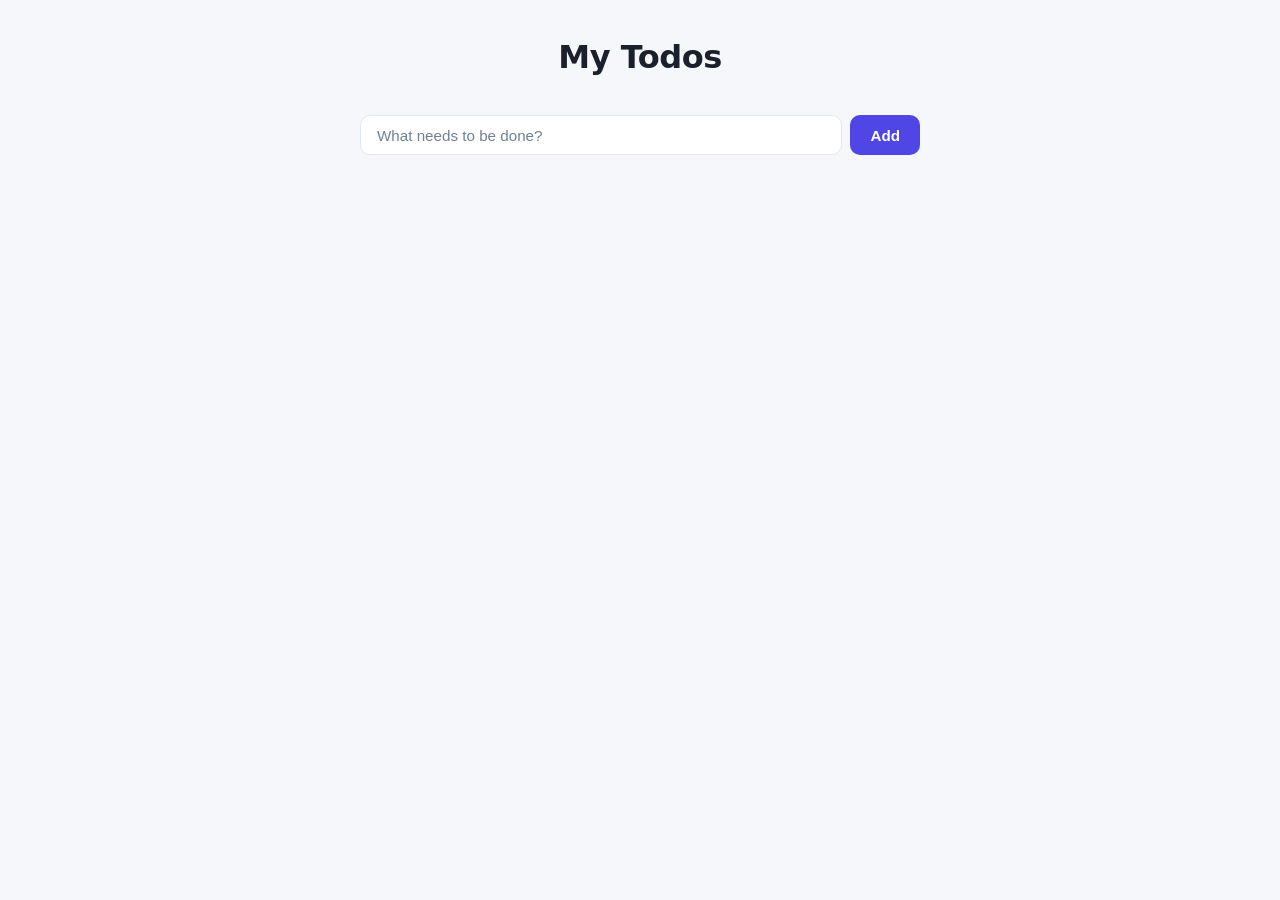
==== static/index.html @ 1c407d69 "Initial commit" ====
<!DOCTYPE html>
<html lang="en">
<head>
  <meta charset="UTF-8" />
  <meta name="viewport" content="width=device-width, initial-scale=1.0" />
  <title>Todos</title>
  <link rel="stylesheet" href="/static/style.css" />
</head>
<body>
  <div class="container">
    <header>
      <h1>My Todos</h1>
    </header>

    <form id="add-form">
      <input
        type="text"
        id="new-title"
        placeholder="What needs to be done?"
        autocomplete="off"
        required
      />
      <button type="submit">Add</button>
    </form>

    <section id="todo-section">
      <ul id="todo-list"></ul>
      <p id="empty-state">No todos yet — add one above.</p>
    </section>
  </div>

  <script src="/static/app.js"></script>
</body>
</html>
---- static/style.css ----
/* -----------------------------------------------------------------------
   Reset & base
----------------------------------------------------------------------- */
*, *::before, *::after {
  box-sizing: border-box;
  margin: 0;
  padding: 0;
}

:root {
  --bg:          #f5f7fa;
  --surface:     #ffffff;
  --border:      #e2e8f0;
  --text:        #1a202c;
  --muted:       #718096;
  --accent:      #4f46e5;
  --accent-hover:#4338ca;
  --danger:      #e53e3e;
  --danger-hover:#c53030;
  --done-text:   #a0aec0;
  --radius:      10px;
  --shadow:      0 4px 20px rgba(0, 0, 0, 0.07);
  --transition:  0.18s ease;
}

body {
  font-family: -apple-system, "Segoe UI", system-ui, sans-serif;
  font-size: 15px;
  line-height: 1.6;
  background: var(--bg);
  color: var(--text);
  min-height: 100vh;
  padding: 2rem 1rem 4rem;
}

/* -----------------------------------------------------------------------
   Layout
----------------------------------------------------------------------- */
.container {
  max-width: 560px;
  margin: 0 auto;
}

header {
  text-align: center;
  margin-bottom: 2rem;
}

header h1 {
  font-size: 2rem;
  font-weight: 700;
  letter-spacing: -0.5px;
  color: var(--text);
}

/* -----------------------------------------------------------------------
   Add form
----------------------------------------------------------------------- */
#add-form {
  display: flex;
  gap: 0.5rem;
  margin-bottom: 1.5rem;
}

#new-title {
  flex: 1;
  padding: 0.65rem 1rem;
  border: 1.5px solid var(--border);
  border-radius: var(--radius);
  font-size: 0.95rem;
  background: var(--surface);
  color: var(--text);
  transition: border-color var(--transition), box-shadow var(--transition);
  outline: none;
}

#new-title::placeholder {
  color: var(--muted);
}

#new-title:focus {
  border-color: var(--accent);
  box-shadow: 0 0 0 3px rgba(79, 70, 229, 0.12);
}

#add-form button[type="submit"] {
  padding: 0.65rem 1.25rem;
  background: var(--accent);
  color: #fff;
  border: none;
  border-radius: var(--radius);
  font-size: 0.95rem;
  font-weight: 600;
  cursor: pointer;
  transition: background var(--transition), transform var(--transition);
  white-space: nowrap;
}

#add-form button[type="submit"]:hover {
  background: var(--accent-hover);
}

#add-form button[type="submit"]:active {
  transform: scale(0.97);
}

/* -----------------------------------------------------------------------
   Todo list
----------------------------------------------------------------------- */
#todo-section {
  background: var(--surface);
  border-radius: var(--radius);
  box-shadow: var(--shadow);
  overflow: hidden;
}

#todo-list {
  list-style: none;
}

.todo-item {
  display: flex;
  align-items: center;
  gap: 0.75rem;
  padding: 0.85rem 1rem;
  border-bottom: 1px solid var(--border);
  transition: background var(--transition);
}

.todo-item:last-child {
  border-bottom: none;
}

.todo-item:hover {
  background: #fafbff;
}

/* Checkbox */
.todo-item input[type="checkbox"] {
  appearance: none;
  -webkit-appearance: none;
  width: 1.15rem;
  height: 1.15rem;
  min-width: 1.15rem;
  border: 2px solid var(--border);
  border-radius: 50%;
  cursor: pointer;
  display: grid;
  place-items: center;
  transition: border-color var(--transition), background var(--transition);
}

.todo-item input[type="checkbox"]:hover {
  border-color: var(--accent);
}

.todo-item input[type="checkbox"]:checked {
  background: var(--accent);
  border-color: var(--accent);
}

.todo-item input[type="checkbox"]:checked::after {
  content: "";
  width: 0.35rem;
  height: 0.6rem;
  border: 2px solid #fff;
  border-top: none;
  border-left: none;
  transform: rotate(45deg) translate(-1px, -1px);
  display: block;
}

/* Title */
.todo-title {
  flex: 1;
  font-size: 0.95rem;
  word-break: break-word;
  transition: color var(--transition);
}

.todo-item.completed .todo-title {
  text-decoration: line-through;
  color: var(--done-text);
}

/* Delete button */
.delete-btn {
  background: none;
  border: none;
  cursor: pointer;
  color: var(--muted);
  font-size: 1.1rem;
  line-height: 1;
  padding: 0.2rem 0.3rem;
  border-radius: 6px;
  transition: color var(--transition), background var(--transition);
  opacity: 0;
}

.todo-item:hover .delete-btn {
  opacity: 1;
}

.delete-btn:hover {
  color: var(--danger);
  background: rgba(229, 62, 62, 0.08);
}

/* Empty state */
#empty-state {
  display: none;
  text-align: center;
  padding: 2.5rem 1rem;
  color: var(--muted);
  font-size: 0.9rem;
}

#empty-state.visible {
  display: block;
}

/* -----------------------------------------------------------------------
   Responsive
----------------------------------------------------------------------- */
@media (max-width: 480px) {
  header h1 {
    font-size: 1.6rem;
  }

  #add-form {
    flex-direction: column;
  }

  #add-form button[type="submit"] {
    width: 100%;
  }

  .delete-btn {
    opacity: 1;
  }
}
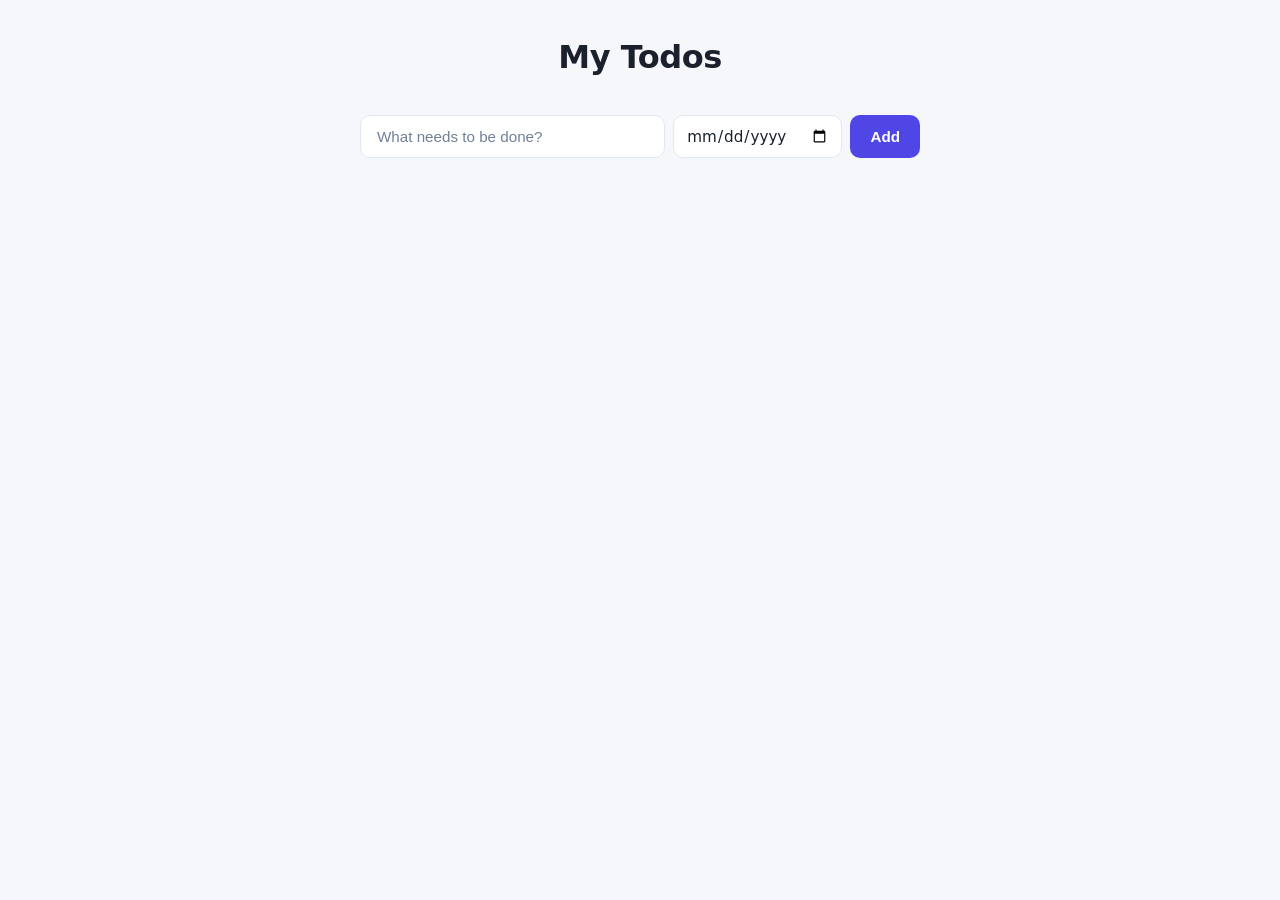
==== commit b2a8bb6e: "feat: add due date support to todos - Add due_date (Date) column to the Todo ORM model - Require due" ====
--- a/static/index.html
+++ b/static/index.html
@@ -20,6 +20,11 @@
         autocomplete="off"
         required
       />
+      <input
+        type="date"
+        id="new-due-date"
+        required
+      />
       <button type="submit">Add</button>
     </form>
 
--- a/static/style.css
+++ b/static/style.css
@@ -83,6 +83,25 @@
   box-shadow: 0 0 0 3px rgba(79, 70, 229, 0.12);
 }
 
+/* Date input */
+#new-due-date {
+  padding: 0.65rem 0.75rem;
+  border: 1.5px solid var(--border);
+  border-radius: var(--radius);
+  font-size: 0.95rem;
+  font-family: inherit;
+  background: var(--surface);
+  color: var(--text);
+  cursor: pointer;
+  transition: border-color var(--transition), box-shadow var(--transition);
+  outline: none;
+}
+
+#new-due-date:focus {
+  border-color: var(--accent);
+  box-shadow: 0 0 0 3px rgba(79, 70, 229, 0.12);
+}
+
 #add-form button[type="submit"] {
   padding: 0.65rem 1.25rem;
   background: var(--accent);
@@ -183,6 +202,13 @@
   color: var(--done-text);
 }
 
+/* Due date */
+.due-date {
+  font-size: 0.78rem;
+  color: var(--muted);
+  white-space: nowrap;
+}
+
 /* Delete button */
 .delete-btn {
   background: none;
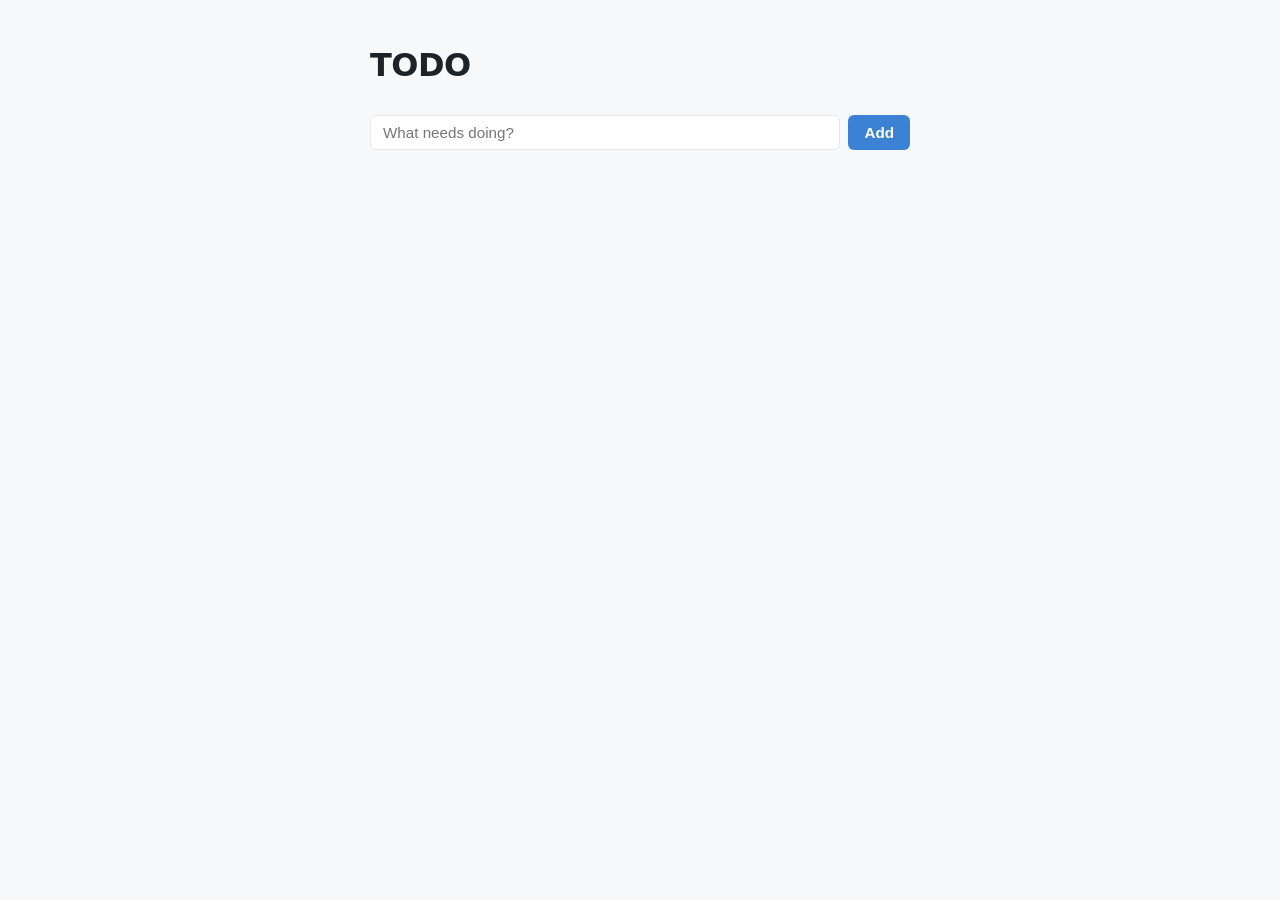
==== commit 4072f477: "update" ====
--- a/static/index.html
+++ b/static/index.html
@@ -3,36 +3,26 @@
 <head>
   <meta charset="UTF-8" />
   <meta name="viewport" content="width=device-width, initial-scale=1.0" />
-  <title>Todos</title>
+  <title>TODO App</title>
   <link rel="stylesheet" href="/static/style.css" />
 </head>
 <body>
-  <div class="container">
-    <header>
-      <h1>My Todos</h1>
-    </header>
+  <main>
+    <h1>TODO</h1>
 
     <form id="add-form">
       <input
+        id="new-title"
         type="text"
-        id="new-title"
-        placeholder="What needs to be done?"
+        placeholder="What needs doing?"
         autocomplete="off"
-        required
-      />
-      <input
-        type="date"
-        id="new-due-date"
         required
       />
       <button type="submit">Add</button>
     </form>
 
-    <section id="todo-section">
-      <ul id="todo-list"></ul>
-      <p id="empty-state">No todos yet — add one above.</p>
-    </section>
-  </div>
+    <ul id="todo-list"></ul>
+  </main>
 
   <script src="/static/app.js"></script>
 </body>
--- a/static/style.css
+++ b/static/style.css
@@ -1,61 +1,36 @@
-/* -----------------------------------------------------------------------
-   Reset & base
------------------------------------------------------------------------ */
 *, *::before, *::after {
   box-sizing: border-box;
   margin: 0;
   padding: 0;
 }
 
-:root {
-  --bg:          #f5f7fa;
-  --surface:     #ffffff;
-  --border:      #e2e8f0;
-  --text:        #1a202c;
-  --muted:       #718096;
-  --accent:      #4f46e5;
-  --accent-hover:#4338ca;
-  --danger:      #e53e3e;
-  --danger-hover:#c53030;
-  --done-text:   #a0aec0;
-  --radius:      10px;
-  --shadow:      0 4px 20px rgba(0, 0, 0, 0.07);
-  --transition:  0.18s ease;
+body {
+  font-family: -apple-system, "Segoe UI", system-ui, sans-serif;
+  font-size: 16px;
+  line-height: 1.6;
+  background: #f7f8fa;
+  color: #1f2328;
+  min-height: 100vh;
+  display: flex;
+  justify-content: center;
+  padding: 2.5rem 1rem;
 }
 
-body {
-  font-family: -apple-system, "Segoe UI", system-ui, sans-serif;
-  font-size: 15px;
-  line-height: 1.6;
-  background: var(--bg);
-  color: var(--text);
-  min-height: 100vh;
-  padding: 2rem 1rem 4rem;
+main {
+  width: 100%;
+  max-width: 540px;
 }
 
-/* -----------------------------------------------------------------------
-   Layout
------------------------------------------------------------------------ */
-.container {
-  max-width: 560px;
-  margin: 0 auto;
-}
-
-header {
-  text-align: center;
-  margin-bottom: 2rem;
-}
-
-header h1 {
+h1 {
   font-size: 2rem;
   font-weight: 700;
   letter-spacing: -0.5px;
-  color: var(--text);
+  margin-bottom: 1.5rem;
+  color: #1f2328;
 }
 
-/* -----------------------------------------------------------------------
-   Add form
------------------------------------------------------------------------ */
+/* ── Add form ─────────────────────────────────────────────────── */
+
 #add-form {
   display: flex;
   gap: 0.5rem;
@@ -64,204 +39,85 @@
 
 #new-title {
   flex: 1;
-  padding: 0.65rem 1rem;
-  border: 1.5px solid var(--border);
-  border-radius: var(--radius);
+  padding: 0.5rem 0.75rem;
+  border: 1px solid #e5e7eb;
+  border-radius: 6px;
   font-size: 0.95rem;
-  background: var(--surface);
-  color: var(--text);
-  transition: border-color var(--transition), box-shadow var(--transition);
+  background: #ffffff;
+  color: #1f2328;
   outline: none;
-}
-
-#new-title::placeholder {
-  color: var(--muted);
+  transition: border-color 0.15s;
 }
 
 #new-title:focus {
-  border-color: var(--accent);
-  box-shadow: 0 0 0 3px rgba(79, 70, 229, 0.12);
+  border-color: #3b82d4;
 }
 
-/* Date input */
-#new-due-date {
-  padding: 0.65rem 0.75rem;
-  border: 1.5px solid var(--border);
-  border-radius: var(--radius);
-  font-size: 0.95rem;
-  font-family: inherit;
-  background: var(--surface);
-  color: var(--text);
-  cursor: pointer;
-  transition: border-color var(--transition), box-shadow var(--transition);
-  outline: none;
-}
-
-#new-due-date:focus {
-  border-color: var(--accent);
-  box-shadow: 0 0 0 3px rgba(79, 70, 229, 0.12);
-}
-
-#add-form button[type="submit"] {
-  padding: 0.65rem 1.25rem;
-  background: var(--accent);
-  color: #fff;
+#add-form button {
+  padding: 0.5rem 1rem;
+  background: #3b82d4;
+  color: #ffffff;
   border: none;
-  border-radius: var(--radius);
+  border-radius: 6px;
   font-size: 0.95rem;
   font-weight: 600;
   cursor: pointer;
-  transition: background var(--transition), transform var(--transition);
   white-space: nowrap;
+  transition: background 0.15s;
 }
 
-#add-form button[type="submit"]:hover {
-  background: var(--accent-hover);
+#add-form button:hover {
+  background: #2d6bbf;
 }
 
-#add-form button[type="submit"]:active {
-  transform: scale(0.97);
-}
-
-/* -----------------------------------------------------------------------
-   Todo list
------------------------------------------------------------------------ */
-#todo-section {
-  background: var(--surface);
-  border-radius: var(--radius);
-  box-shadow: var(--shadow);
-  overflow: hidden;
-}
+/* ── Todo list ────────────────────────────────────────────────── */
 
 #todo-list {
   list-style: none;
+  display: flex;
+  flex-direction: column;
+  gap: 0.5rem;
 }
 
 .todo-item {
   display: flex;
   align-items: center;
   gap: 0.75rem;
-  padding: 0.85rem 1rem;
-  border-bottom: 1px solid var(--border);
-  transition: background var(--transition);
+  background: #ffffff;
+  border: 1px solid #e5e7eb;
+  border-radius: 6px;
+  padding: 0.6rem 0.75rem;
 }
 
-.todo-item:last-child {
-  border-bottom: none;
+.todo-item input[type="checkbox"] {
+  width: 1.1rem;
+  height: 1.1rem;
+  flex-shrink: 0;
+  cursor: pointer;
+  accent-color: #3b82d4;
 }
 
-.todo-item:hover {
-  background: #fafbff;
-}
-
-/* Checkbox */
-.todo-item input[type="checkbox"] {
-  appearance: none;
-  -webkit-appearance: none;
-  width: 1.15rem;
-  height: 1.15rem;
-  min-width: 1.15rem;
-  border: 2px solid var(--border);
-  border-radius: 50%;
-  cursor: pointer;
-  display: grid;
-  place-items: center;
-  transition: border-color var(--transition), background var(--transition);
-}
-
-.todo-item input[type="checkbox"]:hover {
-  border-color: var(--accent);
-}
-
-.todo-item input[type="checkbox"]:checked {
-  background: var(--accent);
-  border-color: var(--accent);
-}
-
-.todo-item input[type="checkbox"]:checked::after {
-  content: "";
-  width: 0.35rem;
-  height: 0.6rem;
-  border: 2px solid #fff;
-  border-top: none;
-  border-left: none;
-  transform: rotate(45deg) translate(-1px, -1px);
-  display: block;
-}
-
-/* Title */
-.todo-title {
+.todo-item .todo-title {
   flex: 1;
   font-size: 0.95rem;
-  word-break: break-word;
-  transition: color var(--transition);
 }
 
 .todo-item.completed .todo-title {
   text-decoration: line-through;
-  color: var(--done-text);
+  color: #57606a;
 }
 
-/* Due date */
-.due-date {
-  font-size: 0.78rem;
-  color: var(--muted);
-  white-space: nowrap;
+.todo-item .delete-btn {
+  background: none;
+  border: none;
+  color: #57606a;
+  font-size: 1.1rem;
+  line-height: 1;
+  cursor: pointer;
+  padding: 0 0.2rem;
+  transition: color 0.15s;
 }
 
-/* Delete button */
-.delete-btn {
-  background: none;
-  border: none;
-  cursor: pointer;
-  color: var(--muted);
-  font-size: 1.1rem;
-  line-height: 1;
-  padding: 0.2rem 0.3rem;
-  border-radius: 6px;
-  transition: color var(--transition), background var(--transition);
-  opacity: 0;
+.todo-item .delete-btn:hover {
+  color: #cf3c3c;
 }
-
-.todo-item:hover .delete-btn {
-  opacity: 1;
-}
-
-.delete-btn:hover {
-  color: var(--danger);
-  background: rgba(229, 62, 62, 0.08);
-}
-
-/* Empty state */
-#empty-state {
-  display: none;
-  text-align: center;
-  padding: 2.5rem 1rem;
-  color: var(--muted);
-  font-size: 0.9rem;
-}
-
-#empty-state.visible {
-  display: block;
-}
-
-/* -----------------------------------------------------------------------
-   Responsive
------------------------------------------------------------------------ */
-@media (max-width: 480px) {
-  header h1 {
-    font-size: 1.6rem;
-  }
-
-  #add-form {
-    flex-direction: column;
-  }
-
-  #add-form button[type="submit"] {
-    width: 100%;
-  }
-
-  .delete-btn {
-    opacity: 1;
-  }
-}
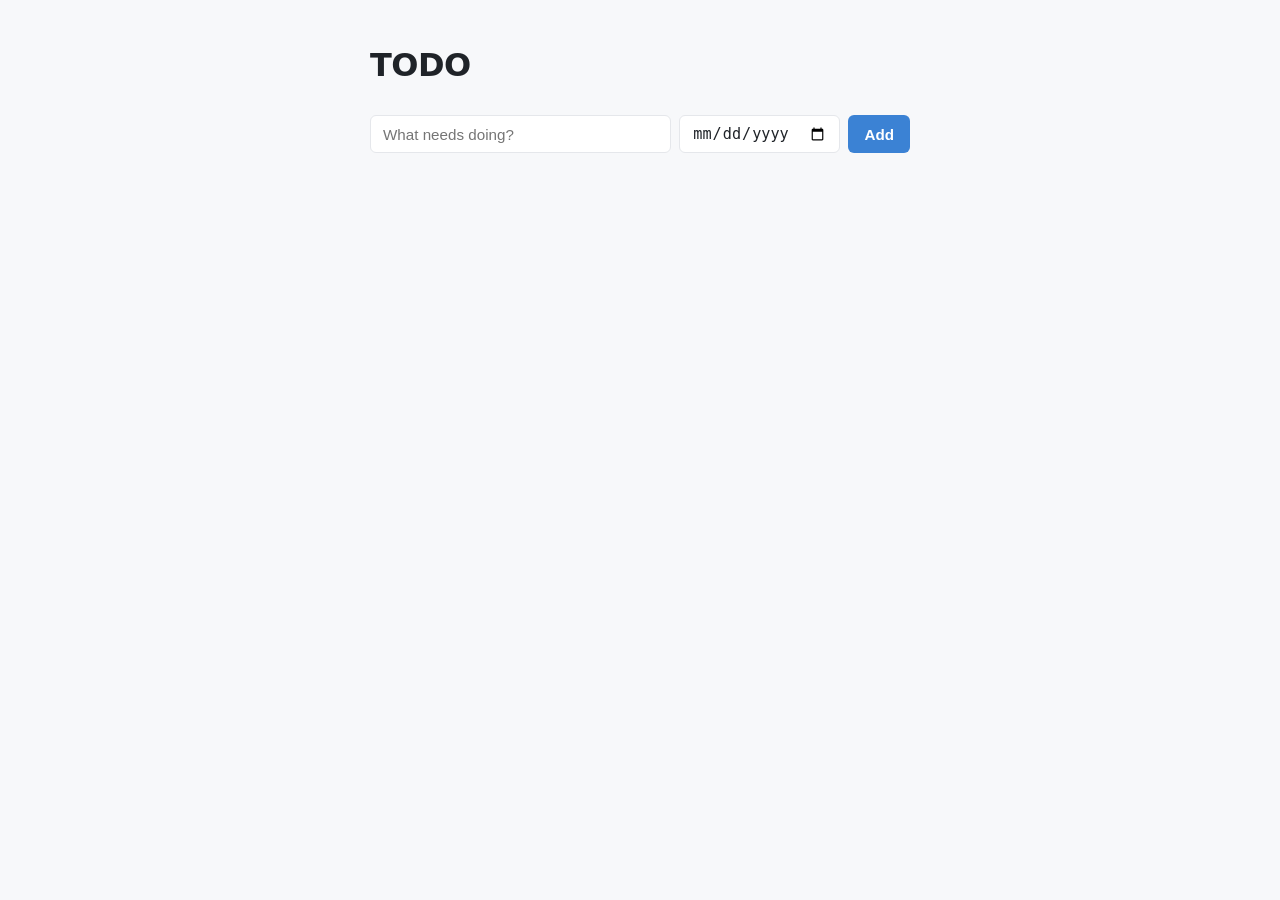
==== commit dab5236e: "fix: add due date to tasks (closes #1) - Add due_date Date column to Todo ORM model - Extend TodoCre" ====
--- a/static/index.html
+++ b/static/index.html
@@ -18,6 +18,12 @@
         autocomplete="off"
         required
       />
+      <input
+        id="new-due-date"
+        type="date"
+        title="Due date"
+        aria-label="Due date"
+      />
       <button type="submit">Add</button>
     </form>
 
--- a/static/style.css
+++ b/static/style.css
@@ -121,3 +121,25 @@
 .todo-item .delete-btn:hover {
   color: #cf3c3c;
 }
+
+#new-due-date {
+  padding: 0.5rem 0.75rem;
+  border: 1px solid #e5e7eb;
+  border-radius: 6px;
+  font-size: 0.95rem;
+  background: #ffffff;
+  color: #1f2328;
+  outline: none;
+  transition: border-color 0.15s;
+}
+
+#new-due-date:focus {
+  border-color: #3b82d4;
+}
+
+.todo-item .due-date {
+  font-size: 0.8rem;
+  color: #57606a;
+  white-space: nowrap;
+}
+
